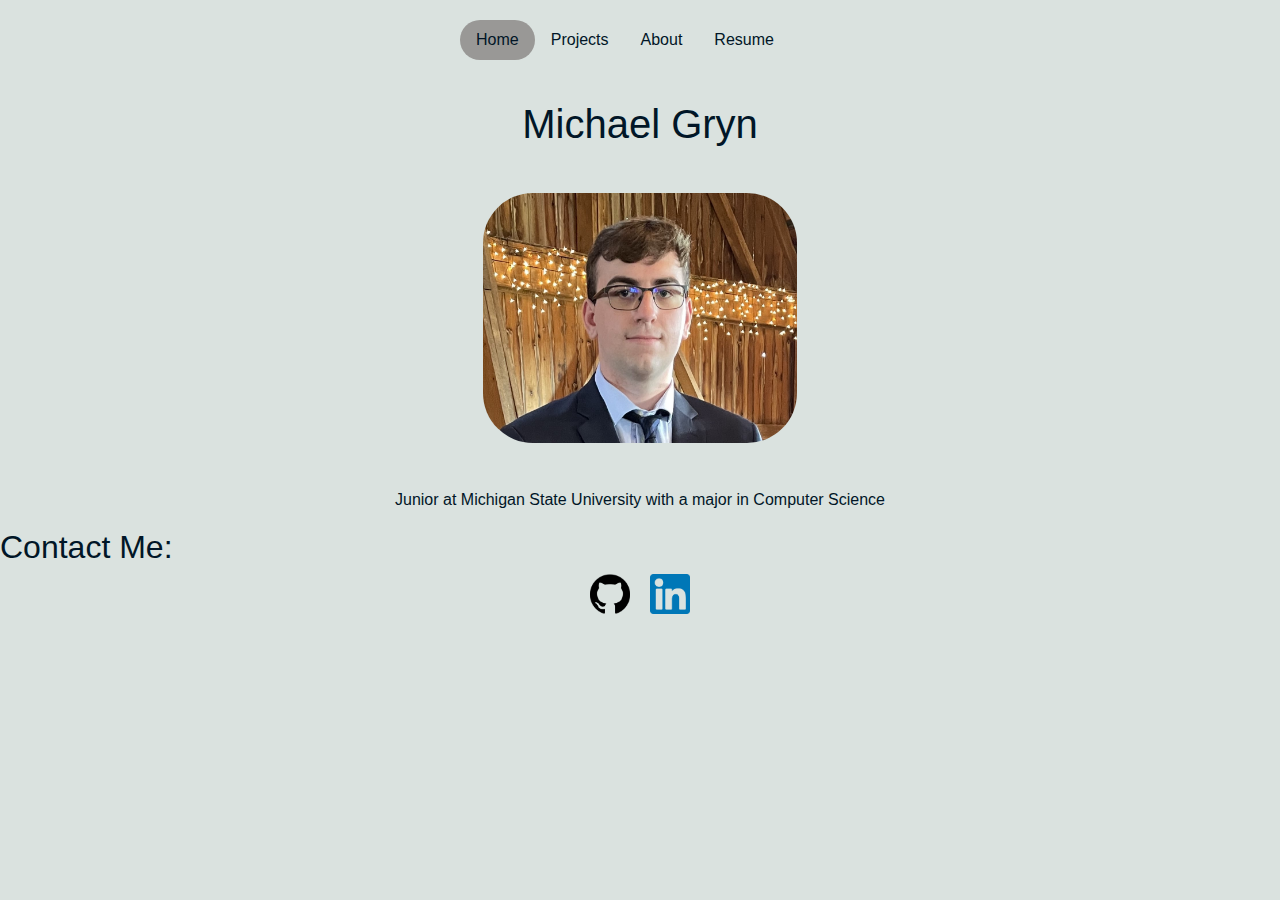
==== index.html @ 5fdb64cf "Initial home, project and about pages with some styling" ====
<!DOCTYPE html>
<html lang="en">
<head>
    <meta charset="UTF-8">
    <meta name="viewport" content="width=device-width, initial-scale=1.0">
    <title>Michael Gryn - Home</title>
    <link href="https://cdn.jsdelivr.net/npm/bootstrap@5.3.3/dist/css/bootstrap.min.css" rel="stylesheet" integrity="sha384-QWTKZyjpPEjISv5WaRU9OFeRpok6YctnYmDr5pNlyT2bRjXh0JMhjY6hW+ALEwIH" crossorigin="anonymous">
    <link rel="stylesheet" href="style.css">
</head>
<body>
    <nav>
        <ul class="nav justify-content-center">
            <li class="nav-item">
                <a class="nav-link active" aria-current="page" href="/index.html">Home</a>
            </li>
            <li class="nav-item">
                <a class="nav-link" href="/projects.html">Projects</a>
            </li>
            <li class="nav-item">
                <a class="nav-link" href="/about.html">About</a>
            </li>
            <li class="nav-item">
                <a class="nav-link" href="static/resume.pdf">Resume</a>
                </li>
            </ul>
    </nav>

    <main>
        <h1>Michael Gryn</h1>

        <div class="home-layout">
            <img id="headshot-img" src="static/headshot_pic.png" alt="Picture of me">
            <p> Junior at Michigan State University with a major in Computer Science</p>
        </div>

        <h2>Contact Me:</h2>


    </main>

    <section class="profile-links">
        <a href="https://github.com/MichaelGryn"><img class="picture-link" src="static/github_icon.png" alt="Link to my GitHub"></a>
        <a href="https://www.linkedin.com/in/michael-gryn-1483a02a4/"><img class="picture-link" src="static/linkedin_icon.png" alt="Link to my LinkedIn"></a>
    </section>

    <script src="https://cdn.jsdelivr.net/npm/bootstrap@5.3.3/dist/js/bootstrap.bundle.min.js" integrity="sha384-YvpcrYf0tY3lHB60NNkmXc5s9fDVZLESaAA55NDzOxhy9GkcIdslK1eN7N6jIeHz" crossorigin="anonymous"></script>
</body>
</html>
---- style.css ----
body {
    margin: 0;
    font-family: Arial, Helvetica, sans-serif;
    color: #011627;
    background-color: #DAE2DF;
}

nav {
    margin: 20px 40px 40px 10px;
    /* background-color: #cfcecc; */
    /* margin: 0 auto; */
}

.nav-display {
    height: 100%;
    display: flex;
    /* justify-content: space-between; */
    align-items: center;
}

nav a:visited {
    color: #011627;
}

nav a:hover{
    opacity: 80%;
}

.nav-link {
    color: #011627;
}

.nav-link.active {
    background-color: #999896; /* Custom background */
    border-radius: 45px;
}

.nav-text {
    margin-bottom: 0;
    align-self: center;
}

.home-layout {
    margin: 0 auto;
    width: 50%;
    text-align: center;
}

#headshot-img {
    display: block;
    margin: 0 auto;
    margin-top: 5vh;
    margin-bottom: 5vh;
    height: 250px;
    border-radius: 50px;
}

h1 {
    margin: 0 auto;
    margin-bottom: 1em;
    text-align: center;
}

.project-layout {
    display: inline-flex;
    justify-content: space-between;
    align-items: center;
    /* padding: 1vh 5vw; */
    width: 100%;
    padding: 10px 100px 30px 100px;
    margin-bottom: 30px;
    align-self: center;
}

.profile-links {
    display: flex;
    margin: 0 auto; 
    height: auto;
    justify-content: center;
    gap: 20px;
}

.picture-link {
    height: 40px;
}

.picture-link :hover{
    opacity: 70%;
}

@media screen and (max-width: 980px) {
    .project-layout {
        flex-direction: column;
        height: max-content;
        justify-content: center;
        align-items: center;
        row-gap: 40px;
    }
    
}
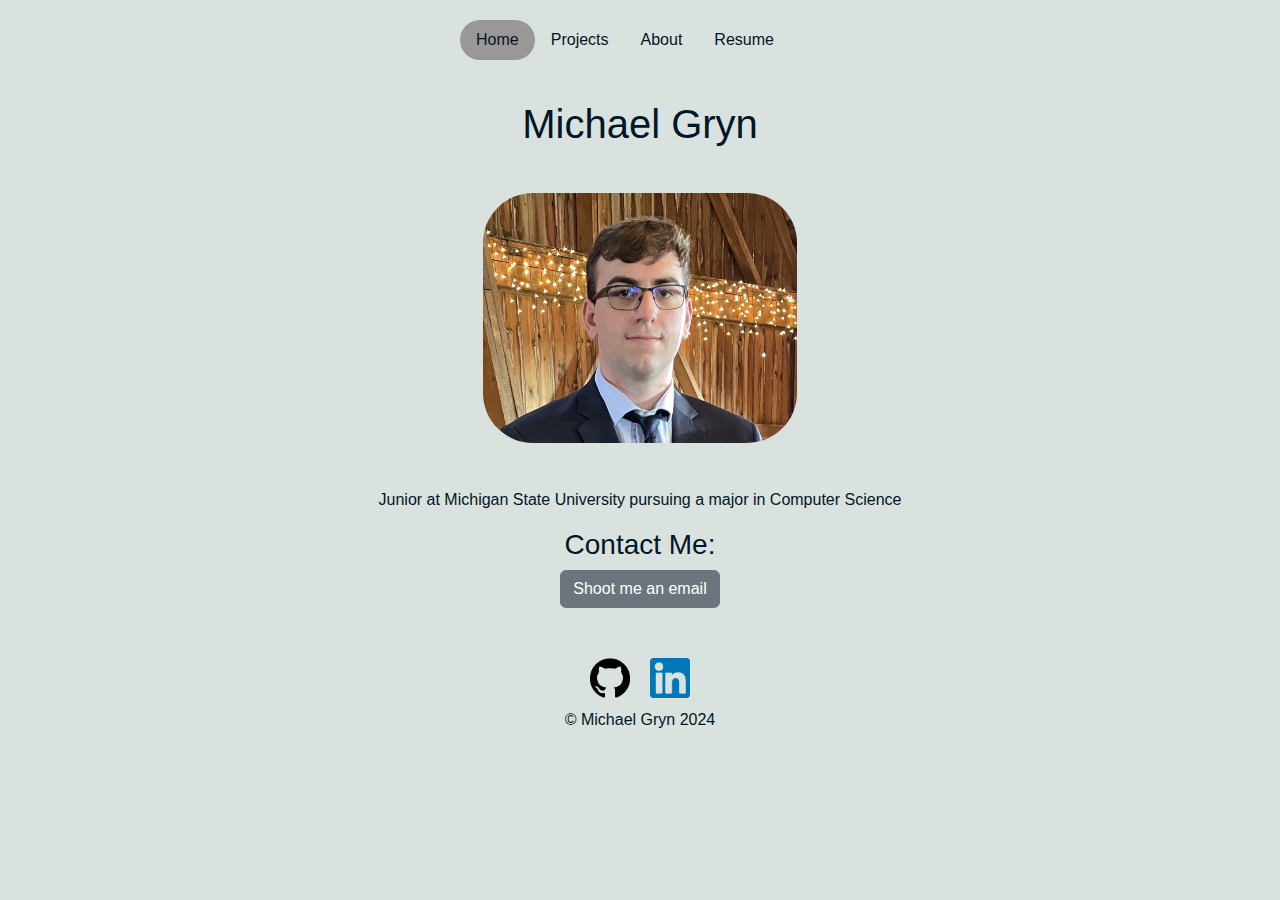
==== commit 44e1f86f: "Changed about text and layout, projects text, added footer" ====
--- a/index.html
+++ b/index.html
@@ -30,10 +30,12 @@
 
         <div class="home-layout">
             <img id="headshot-img" src="static/headshot_pic.png" alt="Picture of me">
-            <p> Junior at Michigan State University with a major in Computer Science</p>
+            <p> Junior at Michigan State University pursuing a major in Computer Science</p>
+
+            <h3>Contact Me:</h3>
+            <a href="mailto:gmikk66@gmail.com"><button type="button" class="btn btn-secondary">Shoot me an email</button></a>
         </div>
 
-        <h2>Contact Me:</h2>
 
 
     </main>
@@ -43,6 +45,10 @@
         <a href="https://www.linkedin.com/in/michael-gryn-1483a02a4/"><img class="picture-link" src="static/linkedin_icon.png" alt="Link to my LinkedIn"></a>
     </section>
 
+    <footer>
+        © Michael Gryn 2024
+    </footer>
+
     <script src="https://cdn.jsdelivr.net/npm/bootstrap@5.3.3/dist/js/bootstrap.bundle.min.js" integrity="sha384-YvpcrYf0tY3lHB60NNkmXc5s9fDVZLESaAA55NDzOxhy9GkcIdslK1eN7N6jIeHz" crossorigin="anonymous"></script>
 </body>
 </html>--- a/style.css
+++ b/style.css
@@ -44,6 +44,7 @@
     margin: 0 auto;
     width: 50%;
     text-align: center;
+    margin-bottom: 50px;
 }
 
 #headshot-img {
@@ -72,6 +73,31 @@
     align-self: center;
 }
 
+.about{
+    /* max-width: 700px; */
+    display: flex;
+    flex-direction: row;
+    gap: 20px;
+    height: max-content;
+    width: 70vw;
+    margin: 0 auto;
+    margin-bottom: 2em;
+}
+
+.picture-div {
+    flex:1;
+    justify-content: center;
+    align-items: center;
+}
+
+.family-pic {
+    max-height: 350px;
+}
+
+.about-text {
+    flex:1;
+}
+
 .profile-links {
     display: flex;
     margin: 0 auto; 
@@ -88,6 +114,11 @@
     opacity: 70%;
 }
 
+footer {
+    margin-top: 10px;
+    text-align: center;
+}
+
 @media screen and (max-width: 980px) {
     .project-layout {
         flex-direction: column;
@@ -97,4 +128,14 @@
         row-gap: 40px;
     }
     
+}
+
+@media screen and (max-width: 1150px) {
+    .about {
+        flex-direction: column;
+        height: max-content;
+        justify-content: center;
+        align-items: center;
+        width: 50%;
+    }
 }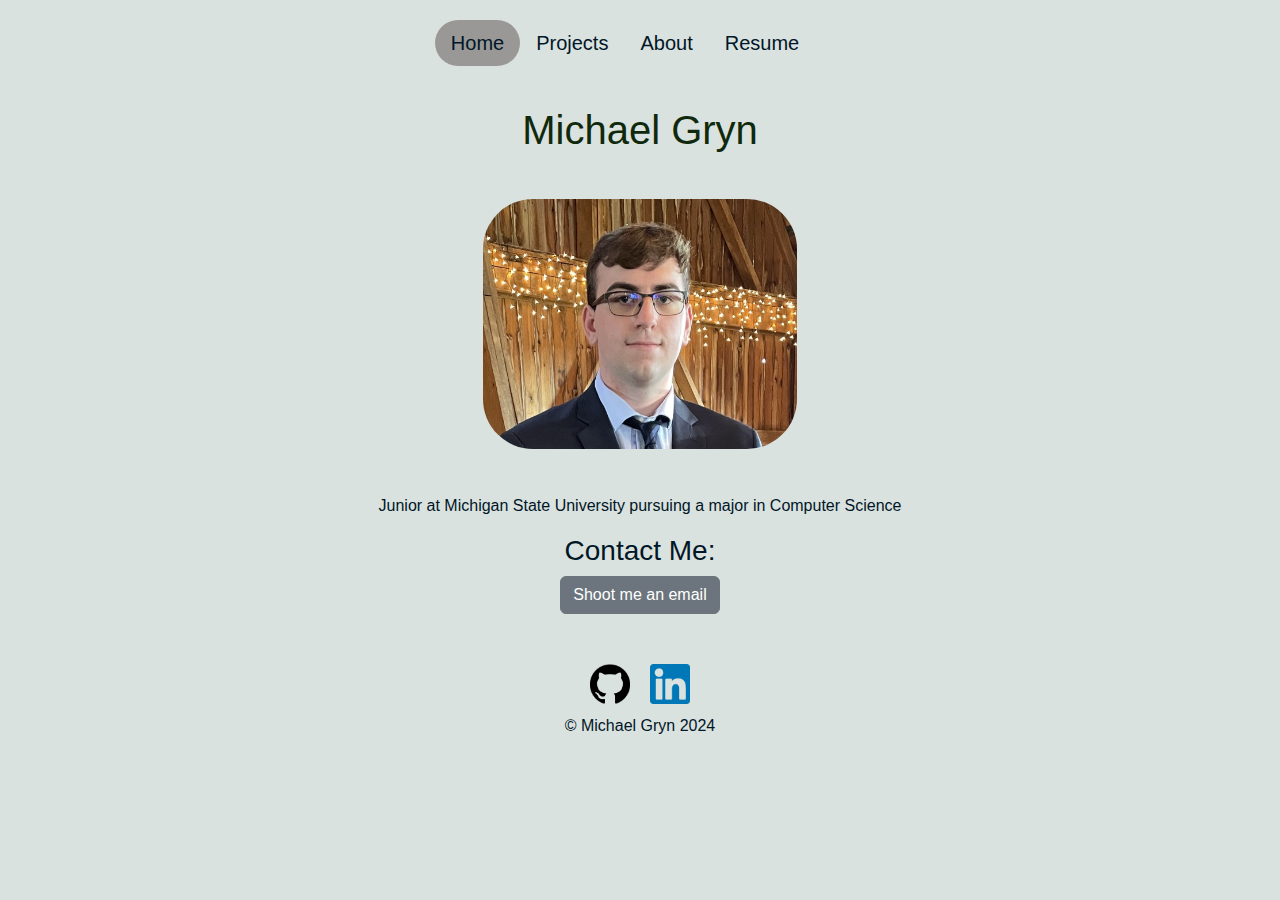
==== commit 098d5836: "Changed mailto button to not be an anchor tag" ====
--- a/index.html
+++ b/index.html
@@ -33,17 +33,17 @@
             <p> Junior at Michigan State University pursuing a major in Computer Science</p>
 
             <h3>Contact Me:</h3>
-            <a href="mailto:gmikk66@gmail.com"><button type="button" class="btn btn-secondary">Shoot me an email</button></a>
+            <button onclick="window.location.href='mailto:gmikk66@gmail.com'" type="button" class="btn btn-secondary">Shoot me an email</button>
         </div>
 
 
 
     </main>
 
-    <section class="profile-links">
+    <div class="profile-links">
         <a href="https://github.com/MichaelGryn"><img class="picture-link" src="static/github_icon.png" alt="Link to my GitHub"></a>
         <a href="https://www.linkedin.com/in/michael-gryn-1483a02a4/"><img class="picture-link" src="static/linkedin_icon.png" alt="Link to my LinkedIn"></a>
-    </section>
+    </div>
 
     <footer>
         © Michael Gryn 2024
--- a/style.css
+++ b/style.css
@@ -9,6 +9,7 @@
     margin: 20px 40px 40px 10px;
     /* background-color: #cfcecc; */
     /* margin: 0 auto; */
+    font-size: 20px;
 }
 
 .nav-display {
@@ -60,15 +61,18 @@
     margin: 0 auto;
     margin-bottom: 1em;
     text-align: center;
+    color: #10290C;
 }
 
 .project-layout {
-    display: inline-flex;
+    display: flex;
+    flex-direction: row;
     justify-content: space-between;
     align-items: center;
     /* padding: 1vh 5vw; */
-    width: 100%;
-    padding: 10px 100px 30px 100px;
+    width: 60%;
+    /* padding: 10px 100px 30px 100px; */
+    margin: 0 auto;
     margin-bottom: 30px;
     align-self: center;
 }
@@ -91,7 +95,9 @@
 }
 
 .family-pic {
-    max-height: 350px;
+    max-width: 400px;
+    width: 100%;
+    justify-self: center;
 }
 
 .about-text {
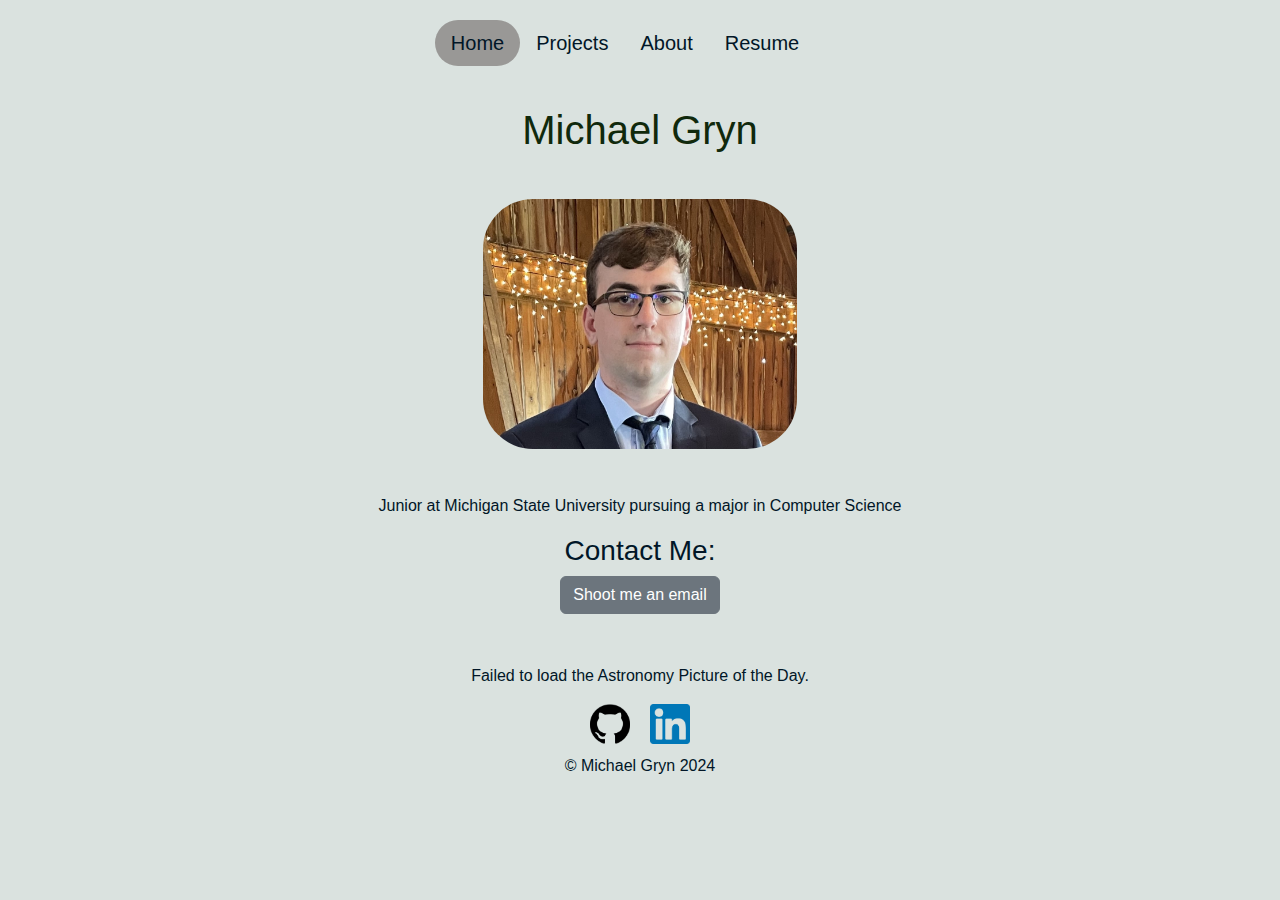
==== commit 339ad784: "Added API call for the NASA Astronomy Picture of the day" ====
--- a/index.html
+++ b/index.html
@@ -36,7 +36,9 @@
             <button onclick="window.location.href='mailto:gmikk66@gmail.com'" type="button" class="btn btn-secondary">Shoot me an email</button>
         </div>
 
-
+        <div id="apod">
+            <p>Loading...</p>
+        </div>
 
     </main>
 
@@ -49,6 +51,7 @@
         © Michael Gryn 2024
     </footer>
 
+    <script src="script.js"></script>
     <script src="https://cdn.jsdelivr.net/npm/bootstrap@5.3.3/dist/js/bootstrap.bundle.min.js" integrity="sha384-YvpcrYf0tY3lHB60NNkmXc5s9fDVZLESaAA55NDzOxhy9GkcIdslK1eN7N6jIeHz" crossorigin="anonymous"></script>
 </body>
 </html>--- a/style.css
+++ b/style.css
@@ -57,6 +57,14 @@
     border-radius: 50px;
 }
 
+#planet-img {
+    display: block;
+    margin: 0 auto;
+    margin-bottom: 5vh;
+    height: 250px;
+    border-radius: 50px;
+}
+
 h1 {
     margin: 0 auto;
     margin-bottom: 1em;
@@ -104,6 +112,16 @@
     flex:1;
 }
 
+#apod {
+    display: flex;
+    flex-direction: column;
+    margin: 0 auto;
+    justify-content: center;
+    align-content: center;
+    align-self: center;
+    align-items: center;
+}
+
 .profile-links {
     display: flex;
     margin: 0 auto; 
